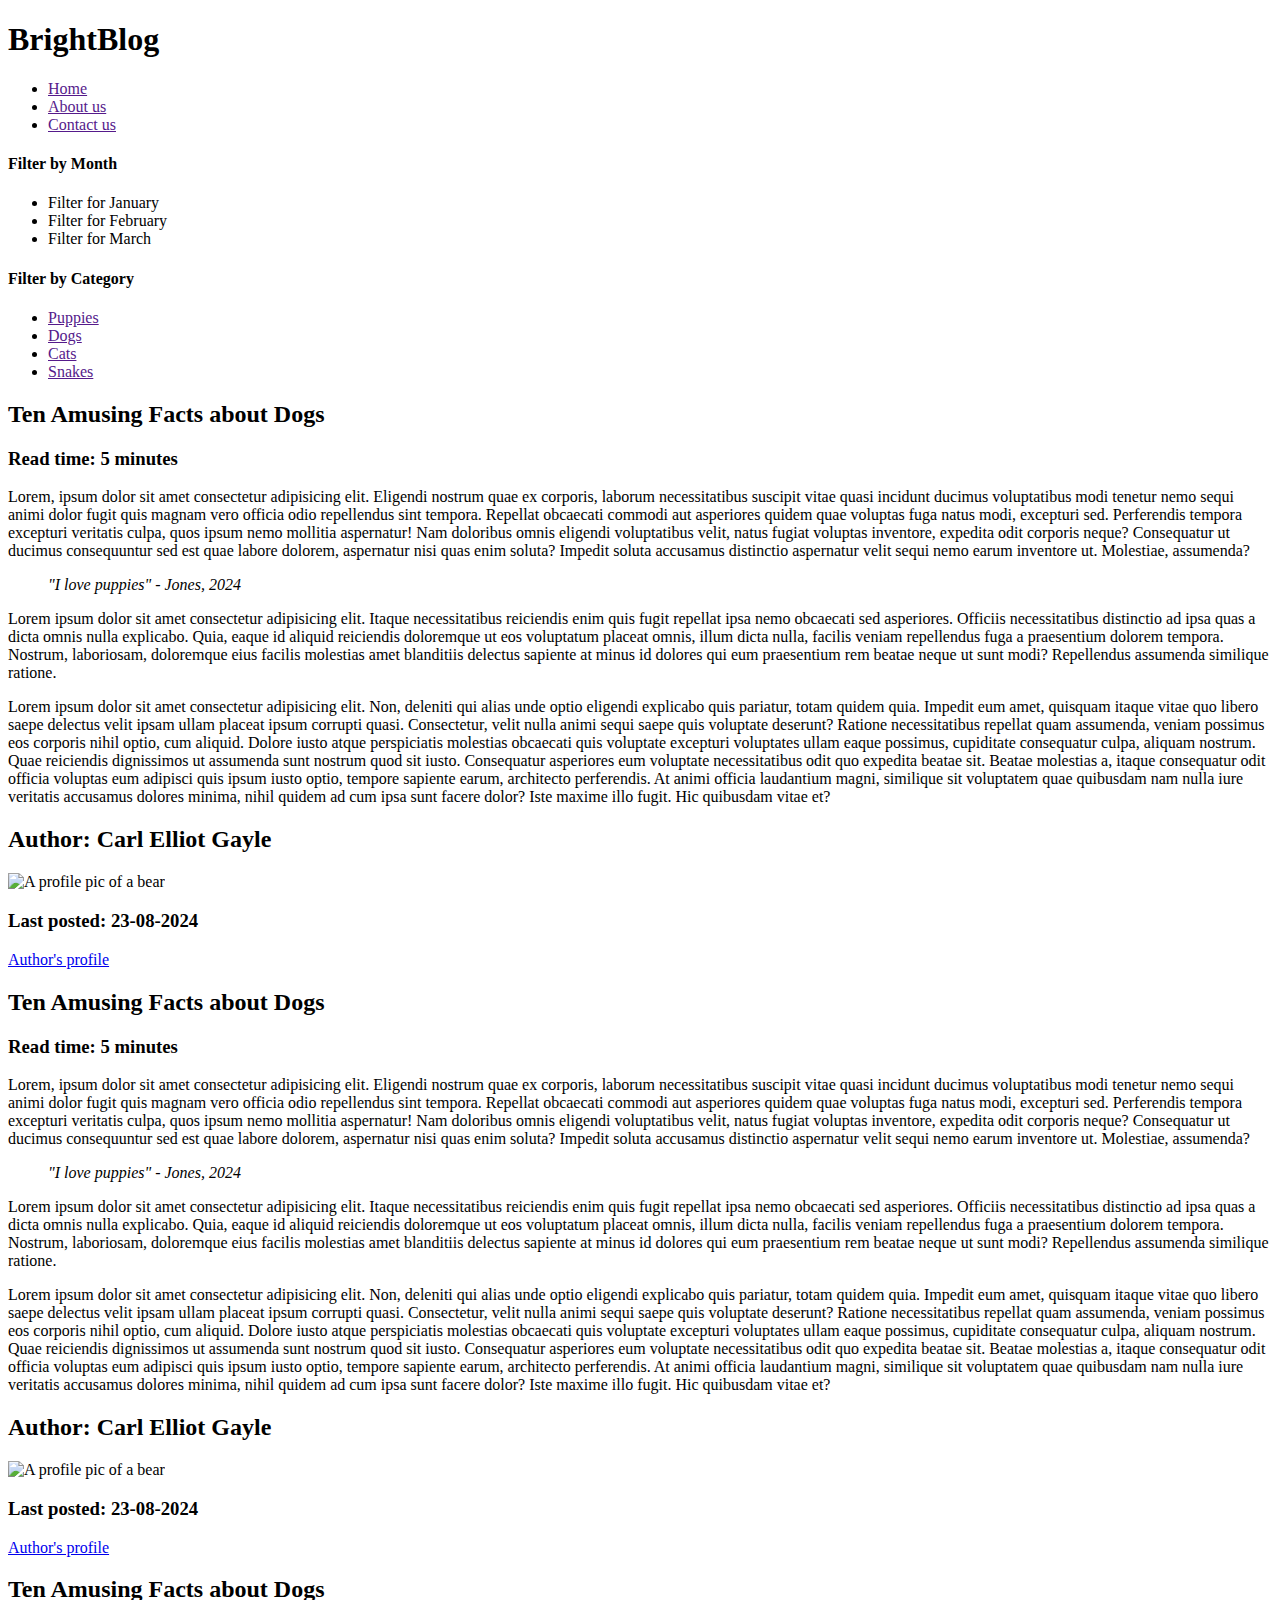
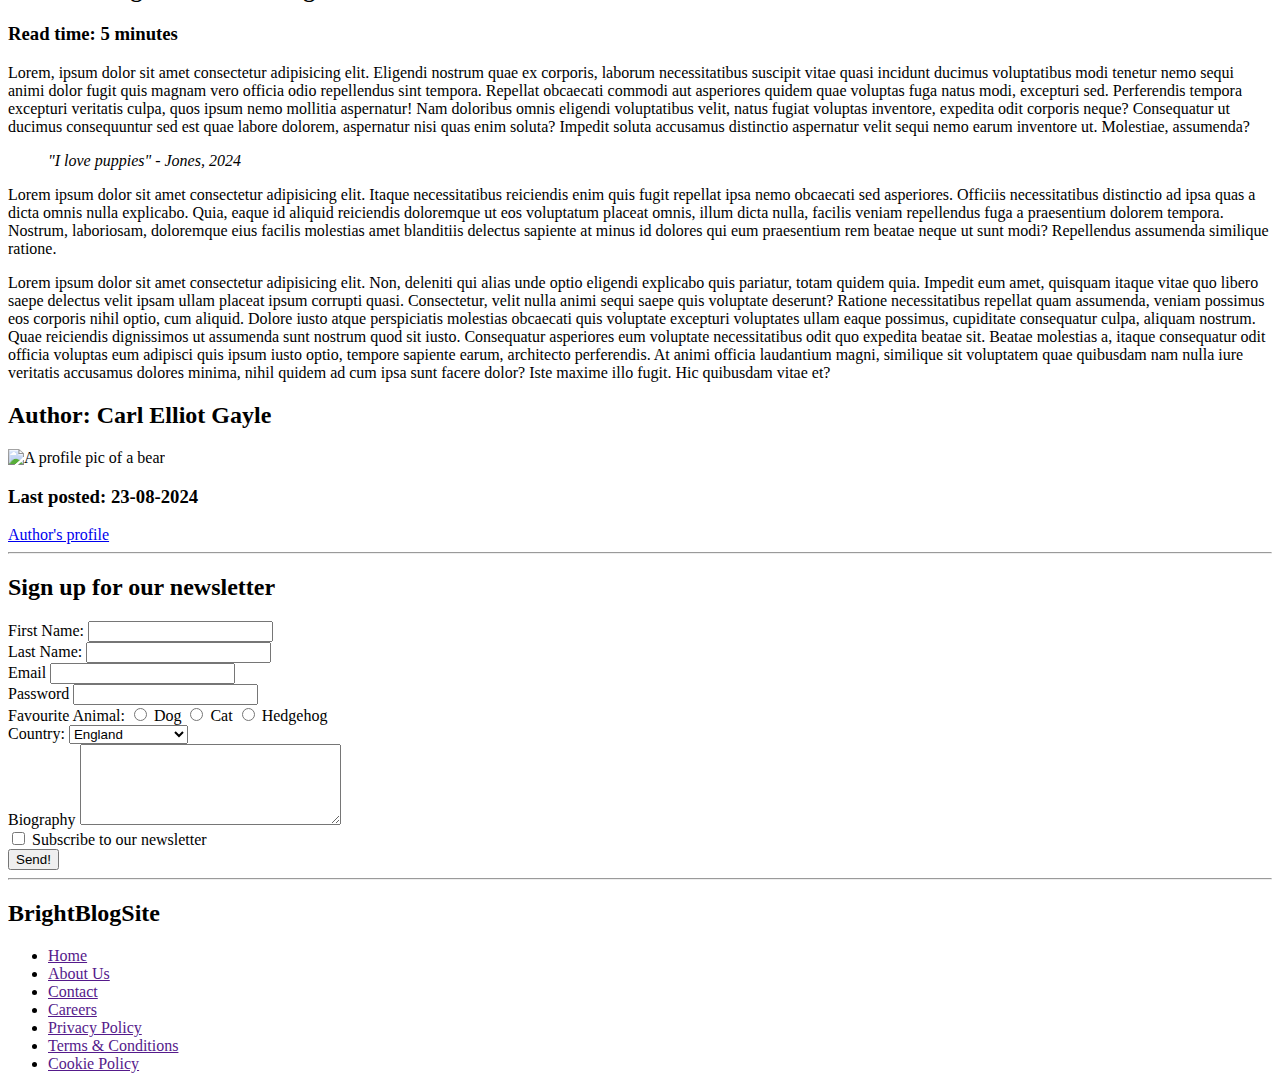
==== index.html @ be903dd3 "initial comment" ====
<!DOCTYPE html>
<html lang="en">
<head>
    <link rel="stylesheet" href="style.css">
    <script src="app.js"></script>
    <link href="https://fonts.googleapis.com/css2?family=Fredoka+One&display=swap" rel="stylesheet">
    <meta charset="UTF-8">
    <meta name="viewport" content="width=device-width, initial-scale=1.0">
    <title>BrightBlogSite</title>
</head>
<body>
    <header>
        <!-- content of the header goes here -->
         <h1 id="logo">BrightBlog</h1>
         <nav>
            <ul id="nav-ul">
                <li>
                    <a href=""class="navbutton">Home</a>
                </li>
                <li>
                    <a href=""class="navbutton">About us</a>
                </li>
                <li>
                    <a href=""class="navbutton">Contact us</a>
                </li>
            </ul>
         </nav>
    </header>
    <main>
        <div id="main-content">
            <aside>
                <section>
                    <h4>Filter by Month</h4>
                    <nav>
                        <ul>
                            <li><a href=""></a>Filter for January</li>
                            <li><a href=""></a>Filter for February</li>
                            <li><a href=""></a>Filter for March</li>
                        </ul>
                    </nav>
                </section>
                <section>
                    <h4>Filter by Category</h4>
                    <nav>
                        <ul>
                            <li><a href="">Puppies</a></li>
                            <li><a href="">Dogs</a></li>
                            <li><a href="">Cats</a></li>
                            <li><a href="">Snakes</a></li>
                        </ul>
                    </nav>
                </section>
            </aside>
            <div>
                
                <article>
                            <header>
                               <!-- Article's header goes here -->
                                <h2>Ten Amusing Facts about Dogs</h2>
                                <h3>Read time: 5 minutes</h3>
                            </header>
                       <main>
                            <p>Lorem, ipsum dolor sit amet consectetur adipisicing elit. Eligendi nostrum quae ex corporis, laborum necessitatibus suscipit vitae quasi incidunt ducimus voluptatibus modi tenetur nemo sequi animi dolor fugit quis magnam vero officia odio repellendus sint tempora. Repellat obcaecati commodi aut asperiores quidem quae voluptas fuga natus modi, excepturi sed. Perferendis tempora excepturi veritatis culpa, quos ipsum nemo mollitia aspernatur! Nam doloribus omnis eligendi voluptatibus velit, natus fugiat voluptas inventore, expedita odit corporis neque? Consequatur ut ducimus consequuntur sed est quae labore dolorem, aspernatur nisi quas enim soluta? Impedit soluta accusamus distinctio aspernatur velit sequi nemo earum inventore ut. Molestiae, assumenda? </p>
                        <blockquote>
                            <cite>"I love puppies" - Jones, 2024</cite>
                        </blockquote>
                    <p>Lorem ipsum dolor sit amet consectetur adipisicing elit. Itaque necessitatibus reiciendis enim quis fugit repellat ipsa nemo obcaecati sed asperiores. Officiis necessitatibus distinctio ad ipsa quas a dicta omnis nulla explicabo. Quia, eaque id aliquid reiciendis doloremque ut eos voluptatum placeat omnis, illum dicta nulla, facilis veniam repellendus fuga a praesentium dolorem tempora. Nostrum, laboriosam, doloremque eius facilis molestias amet blanditiis delectus sapiente at minus id dolores qui eum praesentium rem beatae neque ut sunt modi? Repellendus assumenda similique ratione.</p>  
                    <p>Lorem ipsum dolor sit amet consectetur adipisicing elit. Non, deleniti qui alias unde optio eligendi explicabo quis pariatur, totam quidem quia. Impedit eum amet, quisquam itaque vitae quo libero saepe delectus velit ipsam ullam placeat ipsum corrupti quasi. Consectetur, velit nulla animi sequi saepe quis voluptate deserunt? Ratione necessitatibus repellat quam assumenda, veniam possimus eos corporis nihil optio, cum aliquid. Dolore iusto atque perspiciatis molestias obcaecati quis voluptate excepturi voluptates ullam eaque possimus, cupiditate consequatur culpa, aliquam nostrum. Quae reiciendis dignissimos ut assumenda sunt nostrum quod sit iusto. Consequatur asperiores eum voluptate necessitatibus odit quo expedita beatae sit. Beatae molestias a, itaque consequatur odit officia voluptas eum adipisci quis ipsum iusto optio, tempore sapiente earum, architecto perferendis. At animi officia laudantium magni, similique sit voluptatem quae quibusdam nam nulla iure veritatis accusamus dolores minima, nihil quidem ad cum ipsa sunt facere dolor? Iste maxime illo fugit. Hic quibusdam vitae et?</p> 
                    </main>
                    <footer>
                        <h2>Author: Carl Elliot Gayle</h2>
                        <img src="https://placebear.com/100/100" alt="A profile pic of a bear">
                        <h3>Last posted: 23-08-2024</h3>
                        <a href="https://x.com/raskarl889" target="_blank">Author's profile</a>
                    </footer>        
                </article>
                <article>
                    <header>
                       <!-- Article's header goes here -->
                        <h2>Ten Amusing Facts about Dogs</h2>
                        <h3>Read time: 5 minutes</h3>
                    </header>
                <main>
                    <p>Lorem, ipsum dolor sit amet consectetur adipisicing elit. Eligendi nostrum quae ex corporis, laborum necessitatibus suscipit vitae quasi incidunt ducimus voluptatibus modi tenetur nemo sequi animi dolor fugit quis magnam vero officia odio repellendus sint tempora. Repellat obcaecati commodi aut asperiores quidem quae voluptas fuga natus modi, excepturi sed. Perferendis tempora excepturi veritatis culpa, quos ipsum nemo mollitia aspernatur! Nam doloribus omnis eligendi voluptatibus velit, natus fugiat voluptas inventore, expedita odit corporis neque? Consequatur ut ducimus consequuntur sed est quae labore dolorem, aspernatur nisi quas enim soluta? Impedit soluta accusamus distinctio aspernatur velit sequi nemo earum inventore ut. Molestiae, assumenda? </p>
                <blockquote>
                    <cite>"I love puppies" - Jones, 2024</cite>
                </blockquote>
                <p>Lorem ipsum dolor sit amet consectetur adipisicing elit. Itaque necessitatibus reiciendis enim quis fugit repellat ipsa nemo obcaecati sed asperiores. Officiis necessitatibus distinctio ad ipsa quas a dicta omnis nulla explicabo. Quia, eaque id aliquid reiciendis doloremque ut eos voluptatum placeat omnis, illum dicta nulla, facilis veniam repellendus fuga a praesentium dolorem tempora. Nostrum, laboriosam, doloremque eius facilis molestias amet blanditiis delectus sapiente at minus id dolores qui eum praesentium rem beatae neque ut sunt modi? Repellendus assumenda similique ratione.</p>  
                <p>Lorem ipsum dolor sit amet consectetur adipisicing elit. Non, deleniti qui alias unde optio eligendi explicabo quis pariatur, totam quidem quia. Impedit eum amet, quisquam itaque vitae quo libero saepe delectus velit ipsam ullam placeat ipsum corrupti quasi. Consectetur, velit nulla animi sequi saepe quis voluptate deserunt? Ratione necessitatibus repellat quam assumenda, veniam possimus eos corporis nihil optio, cum aliquid. Dolore iusto atque perspiciatis molestias obcaecati quis voluptate excepturi voluptates ullam eaque possimus, cupiditate consequatur culpa, aliquam nostrum. Quae reiciendis dignissimos ut assumenda sunt nostrum quod sit iusto. Consequatur asperiores eum voluptate necessitatibus odit quo expedita beatae sit. Beatae molestias a, itaque consequatur odit officia voluptas eum adipisci quis ipsum iusto optio, tempore sapiente earum, architecto perferendis. At animi officia laudantium magni, similique sit voluptatem quae quibusdam nam nulla iure veritatis accusamus dolores minima, nihil quidem ad cum ipsa sunt facere dolor? Iste maxime illo fugit. Hic quibusdam vitae et?</p> 
                </main>
                <footer>
                <h2>Author: Carl Elliot Gayle</h2>
                <img src="https://placebear.com/100/100" alt="A profile pic of a bear">
                <h3>Last posted: 23-08-2024</h3>
                <a href="https://x.com/raskarl889" target="_blank">Author's profile</a>
                </footer>        
                </article>
                <article>
                    <header>
                       <!-- Article's header goes here -->
                        <h2>Ten Amusing Facts about Dogs</h2>
                        <h3>Read time: 5 minutes</h3>
                    </header>
                <main>
                    <p>Lorem, ipsum dolor sit amet consectetur adipisicing elit. Eligendi nostrum quae ex corporis, laborum necessitatibus suscipit vitae quasi incidunt ducimus voluptatibus modi tenetur nemo sequi animi dolor fugit quis magnam vero officia odio repellendus sint tempora. Repellat obcaecati commodi aut asperiores quidem quae voluptas fuga natus modi, excepturi sed. Perferendis tempora excepturi veritatis culpa, quos ipsum nemo mollitia aspernatur! Nam doloribus omnis eligendi voluptatibus velit, natus fugiat voluptas inventore, expedita odit corporis neque? Consequatur ut ducimus consequuntur sed est quae labore dolorem, aspernatur nisi quas enim soluta? Impedit soluta accusamus distinctio aspernatur velit sequi nemo earum inventore ut. Molestiae, assumenda? </p>
                <blockquote>
                    <cite>"I love puppies" - Jones, 2024</cite>
                </blockquote>
                <p>Lorem ipsum dolor sit amet consectetur adipisicing elit. Itaque necessitatibus reiciendis enim quis fugit repellat ipsa nemo obcaecati sed asperiores. Officiis necessitatibus distinctio ad ipsa quas a dicta omnis nulla explicabo. Quia, eaque id aliquid reiciendis doloremque ut eos voluptatum placeat omnis, illum dicta nulla, facilis veniam repellendus fuga a praesentium dolorem tempora. Nostrum, laboriosam, doloremque eius facilis molestias amet blanditiis delectus sapiente at minus id dolores qui eum praesentium rem beatae neque ut sunt modi? Repellendus assumenda similique ratione.</p>  
                <p>Lorem ipsum dolor sit amet consectetur adipisicing elit. Non, deleniti qui alias unde optio eligendi explicabo quis pariatur, totam quidem quia. Impedit eum amet, quisquam itaque vitae quo libero saepe delectus velit ipsam ullam placeat ipsum corrupti quasi. Consectetur, velit nulla animi sequi saepe quis voluptate deserunt? Ratione necessitatibus repellat quam assumenda, veniam possimus eos corporis nihil optio, cum aliquid. Dolore iusto atque perspiciatis molestias obcaecati quis voluptate excepturi voluptates ullam eaque possimus, cupiditate consequatur culpa, aliquam nostrum. Quae reiciendis dignissimos ut assumenda sunt nostrum quod sit iusto. Consequatur asperiores eum voluptate necessitatibus odit quo expedita beatae sit. Beatae molestias a, itaque consequatur odit officia voluptas eum adipisci quis ipsum iusto optio, tempore sapiente earum, architecto perferendis. At animi officia laudantium magni, similique sit voluptatem quae quibusdam nam nulla iure veritatis accusamus dolores minima, nihil quidem ad cum ipsa sunt facere dolor? Iste maxime illo fugit. Hic quibusdam vitae et?</p> 
                </main>
                <footer>
                <h2>Author: Carl Elliot Gayle</h2>
                <img src="https://placebear.com/100/100" alt="A profile pic of a bear">
                <h3>Last posted: 23-08-2024</h3>
                <a href="https://x.com/raskarl889" target="_blank">Author's profile</a>
                </footer>        
                </article> 
                
                    </div>
                    

        </div>
        
        <!-- main content of the website -->
    <hr>     
    <h2>Sign up for our newsletter</h2>
    <form action="" method="">
        <label for="first_name">First Name:</label>
        <input type="text" id="first_name" name="first_name" required>
        <br>

        <label for="last_name">Last Name:</label>
        <input type="text" id="last_name" name="last_name" required>
        <br>

        <label for="email">Email</label>
        <input type="email" name="email" id="email">
        <br>

        <label for="password">Password</label>
        <input type="password" name="password" id="password">
        <br>
    

        <label for="favourite_animal">Favourite Animal:</label>
        <input type="radio" name="favourite_animal" id="dog" value="dog">
        <label for="dog">Dog</label>
        <input type="radio" name="favourite_animal" id="cat" value="cat">
        <label for="cat">Cat</label>
        <input type="radio" name="favourite_animal" id="hedgehog" value="hedgehog">
        <label for="hedgehog">Hedgehog</label>
        <br>

        <label for="country">Country:</label>
        <select name="country" id="country">
            <option value="england">England</option>
            <option value="scotland">Scotland</option>
            <option value="northern_ireland">Northern Ireland</option>
            <option value="wales">Wales</option>
        </select>
        <br>

        <label for="bio">Biography</label>
        <textarea name="bio" id="bio" cols="30" rows="5"></textarea>
        <br>

        <input type="checkbox" name="subscribe" id="subscribe">
        <label for="subscribe">Subscribe to our newsletter</label>
        <br>

        <input type="submit" value="Send!">

    </form>
    <hr>
    </main>

    <footer>
        <h2>BrightBlogSite</h2>
        <section>
            <nav>
                <ul id="footer-ul">
                    <div>
                        <li><a href="">Home</a></li>
                        <li><a href="">About Us</a></li>
                        <li><a href="">Contact</a></li>
                        <li><a href="">Careers</a></li>
                    </div>
                    <div>
                        <li><a href="">Privacy Policy</a></li>
                        <li><a href="">Terms & Conditions</a></li>
                        <li><a href="">Cookie Policy</a></li>
                    </div>
                </ul>
            </nav>
        </section>
    </footer>
</body>
</html>
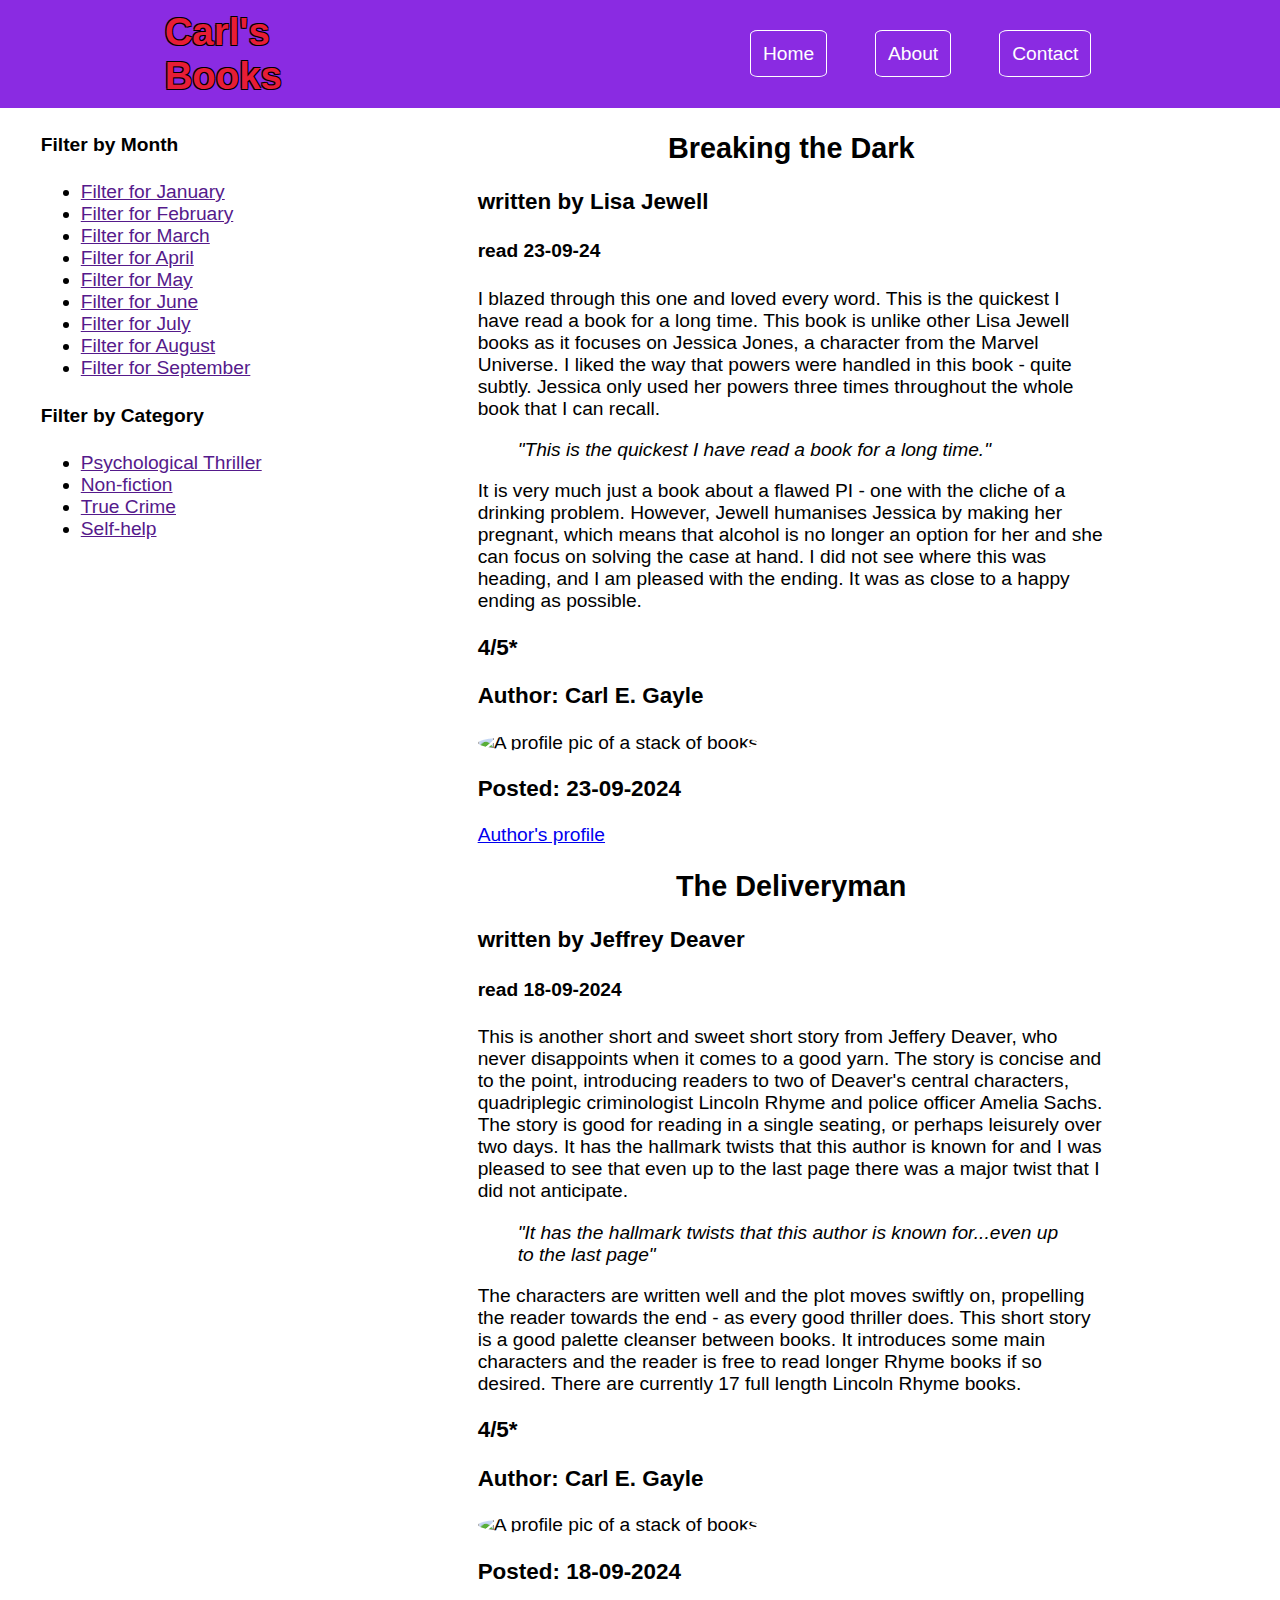
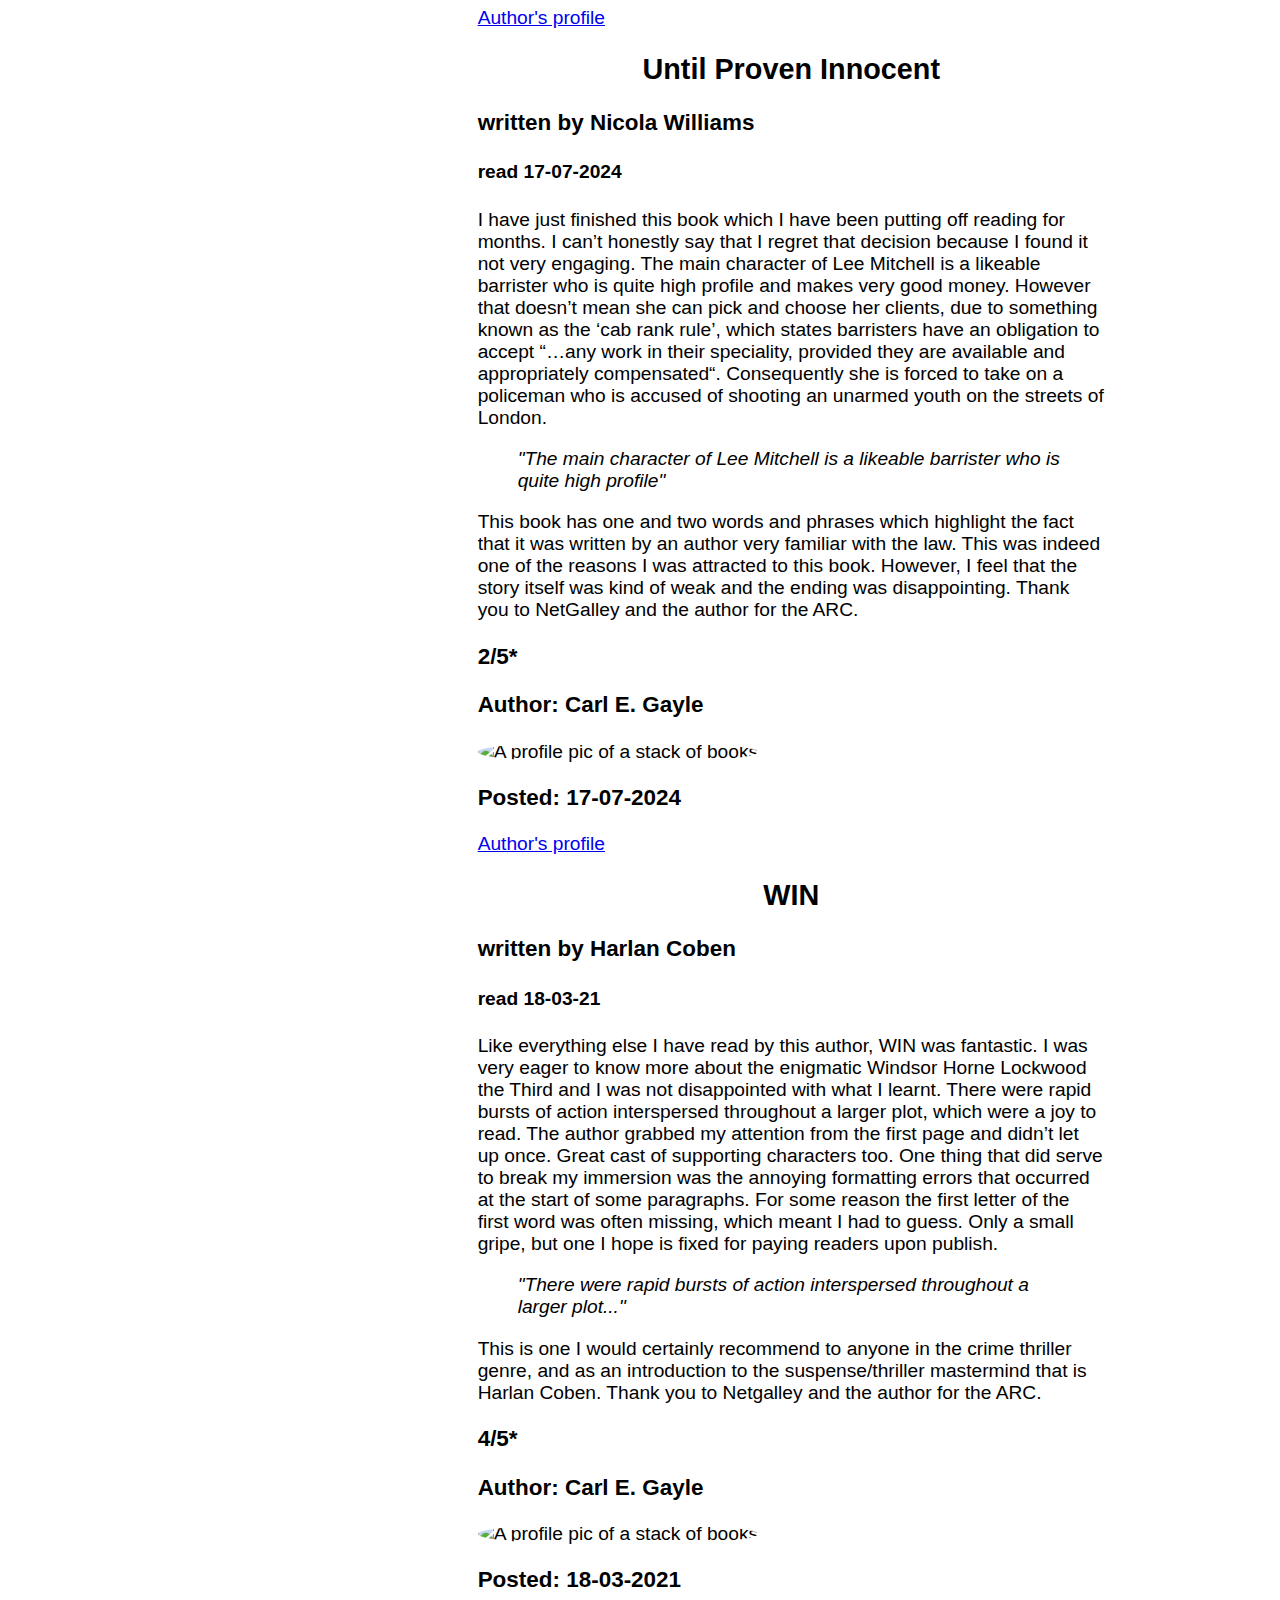
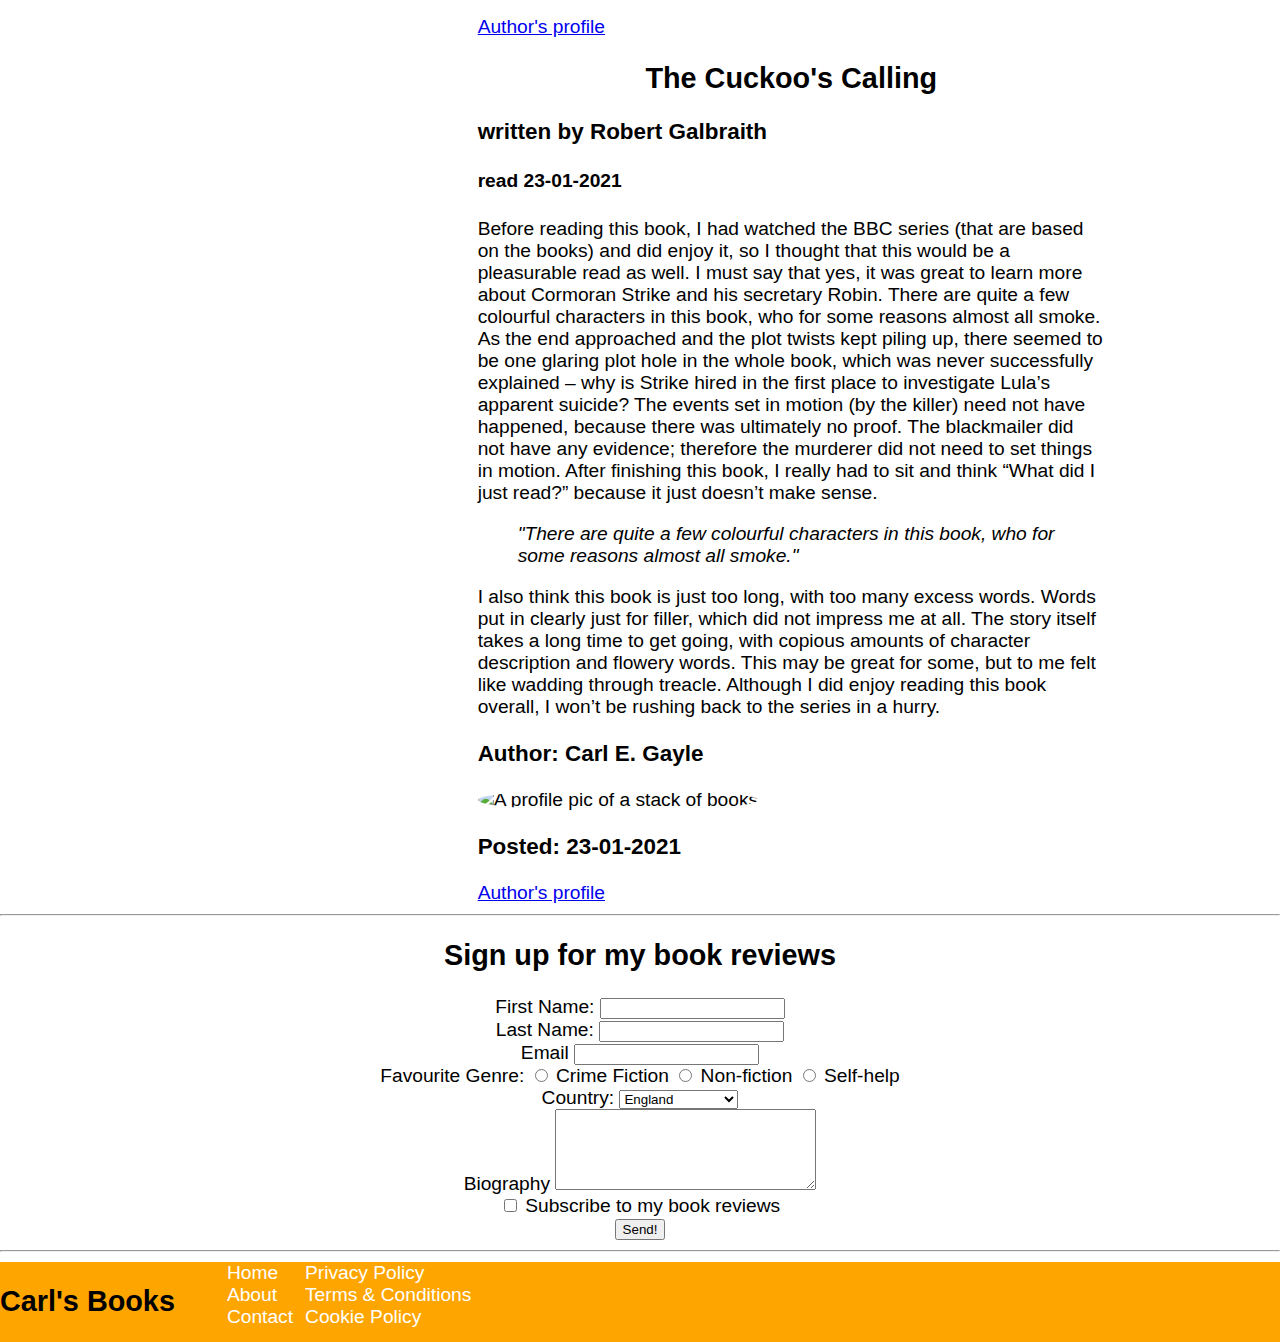
==== commit 526923e4: "live commit" ====
--- a/index.html
+++ b/index.html
@@ -6,22 +6,22 @@
     <link href="https://fonts.googleapis.com/css2?family=Fredoka+One&display=swap" rel="stylesheet">
     <meta charset="UTF-8">
     <meta name="viewport" content="width=device-width, initial-scale=1.0">
-    <title>BrightBlogSite</title>
+    <title>Carl's Book Reviews</title>
 </head>
 <body>
     <header>
         <!-- content of the header goes here -->
-         <h1 id="logo">BrightBlog</h1>
+         <h1 id="logo">Carl's Books</h1>
          <nav>
             <ul id="nav-ul">
                 <li>
                     <a href=""class="navbutton">Home</a>
                 </li>
                 <li>
-                    <a href=""class="navbutton">About us</a>
+                    <a href=""class="navbutton">About</a>
                 </li>
                 <li>
-                    <a href=""class="navbutton">Contact us</a>
+                    <a href=""class="navbutton">Contact</a>
                 </li>
             </ul>
          </nav>
@@ -33,9 +33,15 @@
                     <h4>Filter by Month</h4>
                     <nav>
                         <ul>
-                            <li><a href=""></a>Filter for January</li>
-                            <li><a href=""></a>Filter for February</li>
-                            <li><a href=""></a>Filter for March</li>
+                            <li><a href="">Filter for January</a></li>
+                            <li><a href="">Filter for February</a></li>
+                            <li><a href="">Filter for March</a></li>
+                            <li><a href="">Filter for April</a></li>
+                            <li><a href="">Filter for May</a></li>
+                            <li><a href="">Filter for June</a></li>
+                            <li><a href="">Filter for July</a></li>
+                            <li><a href="">Filter for August</a></li>
+                            <li><a href="">Filter for September</a></li>
                         </ul>
                     </nav>
                 </section>
@@ -43,10 +49,10 @@
                     <h4>Filter by Category</h4>
                     <nav>
                         <ul>
-                            <li><a href="">Puppies</a></li>
-                            <li><a href="">Dogs</a></li>
-                            <li><a href="">Cats</a></li>
-                            <li><a href="">Snakes</a></li>
+                            <li><a href="">Psychological Thriller</a></li>
+                            <li><a href="">Non-fiction</a></li>
+                            <li><a href="">True Crime</a></li>
+                            <li><a href="">Self-help</a></li>
                         </ul>
                     </nav>
                 </section>
@@ -56,66 +62,120 @@
                 <article>
                             <header>
                                <!-- Article's header goes here -->
-                                <h2>Ten Amusing Facts about Dogs</h2>
-                                <h3>Read time: 5 minutes</h3>
+                                <h2>Breaking the Dark</h2>
+                                <h3>written by Lisa Jewell</h3>
+                                <h4>read 23-09-24</h4>
                             </header>
                        <main>
-                            <p>Lorem, ipsum dolor sit amet consectetur adipisicing elit. Eligendi nostrum quae ex corporis, laborum necessitatibus suscipit vitae quasi incidunt ducimus voluptatibus modi tenetur nemo sequi animi dolor fugit quis magnam vero officia odio repellendus sint tempora. Repellat obcaecati commodi aut asperiores quidem quae voluptas fuga natus modi, excepturi sed. Perferendis tempora excepturi veritatis culpa, quos ipsum nemo mollitia aspernatur! Nam doloribus omnis eligendi voluptatibus velit, natus fugiat voluptas inventore, expedita odit corporis neque? Consequatur ut ducimus consequuntur sed est quae labore dolorem, aspernatur nisi quas enim soluta? Impedit soluta accusamus distinctio aspernatur velit sequi nemo earum inventore ut. Molestiae, assumenda? </p>
+                            <p>I blazed through this one and loved every word. This is the quickest I have read a book for a long time.
+                                This book is unlike other Lisa Jewell books as it focuses on Jessica Jones, a character from the Marvel Universe. I liked the way that powers were handled in this book - quite subtly. Jessica only used her powers three times throughout the whole book that I can recall. </p>
                         <blockquote>
-                            <cite>"I love puppies" - Jones, 2024</cite>
+                            <cite>"This is the quickest I have read a book for a long time."</cite>
                         </blockquote>
-                    <p>Lorem ipsum dolor sit amet consectetur adipisicing elit. Itaque necessitatibus reiciendis enim quis fugit repellat ipsa nemo obcaecati sed asperiores. Officiis necessitatibus distinctio ad ipsa quas a dicta omnis nulla explicabo. Quia, eaque id aliquid reiciendis doloremque ut eos voluptatum placeat omnis, illum dicta nulla, facilis veniam repellendus fuga a praesentium dolorem tempora. Nostrum, laboriosam, doloremque eius facilis molestias amet blanditiis delectus sapiente at minus id dolores qui eum praesentium rem beatae neque ut sunt modi? Repellendus assumenda similique ratione.</p>  
-                    <p>Lorem ipsum dolor sit amet consectetur adipisicing elit. Non, deleniti qui alias unde optio eligendi explicabo quis pariatur, totam quidem quia. Impedit eum amet, quisquam itaque vitae quo libero saepe delectus velit ipsam ullam placeat ipsum corrupti quasi. Consectetur, velit nulla animi sequi saepe quis voluptate deserunt? Ratione necessitatibus repellat quam assumenda, veniam possimus eos corporis nihil optio, cum aliquid. Dolore iusto atque perspiciatis molestias obcaecati quis voluptate excepturi voluptates ullam eaque possimus, cupiditate consequatur culpa, aliquam nostrum. Quae reiciendis dignissimos ut assumenda sunt nostrum quod sit iusto. Consequatur asperiores eum voluptate necessitatibus odit quo expedita beatae sit. Beatae molestias a, itaque consequatur odit officia voluptas eum adipisci quis ipsum iusto optio, tempore sapiente earum, architecto perferendis. At animi officia laudantium magni, similique sit voluptatem quae quibusdam nam nulla iure veritatis accusamus dolores minima, nihil quidem ad cum ipsa sunt facere dolor? Iste maxime illo fugit. Hic quibusdam vitae et?</p> 
+                    <p>It is very much just a book about a flawed PI - one with the cliche of a drinking problem. However, Jewell humanises Jessica by making her pregnant, which means that alcohol is no longer an option for her and she can focus on solving the case at hand.
+                        I did not see where this was heading, and I am pleased with the ending. It was as close to a happy ending as possible.</p>  
+                        <h3>4/5*</h3> 
                     </main>
                     <footer>
-                        <h2>Author: Carl Elliot Gayle</h2>
-                        <img src="https://placebear.com/100/100" alt="A profile pic of a bear">
-                        <h3>Last posted: 23-08-2024</h3>
+                        <h3>Author: Carl E. Gayle</h3>
+                        <img src="https://placehold.co/100x100" alt="A profile pic of a stack of books">
+                        <h3>Posted: 23-09-2024</h3>
                         <a href="https://x.com/raskarl889" target="_blank">Author's profile</a>
                     </footer>        
                 </article>
                 <article>
                     <header>
                        <!-- Article's header goes here -->
-                        <h2>Ten Amusing Facts about Dogs</h2>
-                        <h3>Read time: 5 minutes</h3>
+                        <h2>The Deliveryman</h2>
+                        <h3>written by Jeffrey Deaver</h3>
+                        <h4>read 18-09-2024</h4>
                     </header>
                 <main>
-                    <p>Lorem, ipsum dolor sit amet consectetur adipisicing elit. Eligendi nostrum quae ex corporis, laborum necessitatibus suscipit vitae quasi incidunt ducimus voluptatibus modi tenetur nemo sequi animi dolor fugit quis magnam vero officia odio repellendus sint tempora. Repellat obcaecati commodi aut asperiores quidem quae voluptas fuga natus modi, excepturi sed. Perferendis tempora excepturi veritatis culpa, quos ipsum nemo mollitia aspernatur! Nam doloribus omnis eligendi voluptatibus velit, natus fugiat voluptas inventore, expedita odit corporis neque? Consequatur ut ducimus consequuntur sed est quae labore dolorem, aspernatur nisi quas enim soluta? Impedit soluta accusamus distinctio aspernatur velit sequi nemo earum inventore ut. Molestiae, assumenda? </p>
+                    <p>This is another short and sweet short story from Jeffery Deaver, who never disappoints when it comes to a good yarn. The story is concise and to the point, introducing readers to two of Deaver's central characters, quadriplegic criminologist Lincoln Rhyme and police officer Amelia Sachs.
+                        The story is good for reading in a single seating, or perhaps leisurely over two days. It has the hallmark twists that this author is known for and I was pleased to see that even up to the last page there was a major twist that I did not anticipate. </p>
                 <blockquote>
-                    <cite>"I love puppies" - Jones, 2024</cite>
+                    <cite>"It has the hallmark twists that this author is known for...even up to the last page"</cite>
                 </blockquote>
-                <p>Lorem ipsum dolor sit amet consectetur adipisicing elit. Itaque necessitatibus reiciendis enim quis fugit repellat ipsa nemo obcaecati sed asperiores. Officiis necessitatibus distinctio ad ipsa quas a dicta omnis nulla explicabo. Quia, eaque id aliquid reiciendis doloremque ut eos voluptatum placeat omnis, illum dicta nulla, facilis veniam repellendus fuga a praesentium dolorem tempora. Nostrum, laboriosam, doloremque eius facilis molestias amet blanditiis delectus sapiente at minus id dolores qui eum praesentium rem beatae neque ut sunt modi? Repellendus assumenda similique ratione.</p>  
-                <p>Lorem ipsum dolor sit amet consectetur adipisicing elit. Non, deleniti qui alias unde optio eligendi explicabo quis pariatur, totam quidem quia. Impedit eum amet, quisquam itaque vitae quo libero saepe delectus velit ipsam ullam placeat ipsum corrupti quasi. Consectetur, velit nulla animi sequi saepe quis voluptate deserunt? Ratione necessitatibus repellat quam assumenda, veniam possimus eos corporis nihil optio, cum aliquid. Dolore iusto atque perspiciatis molestias obcaecati quis voluptate excepturi voluptates ullam eaque possimus, cupiditate consequatur culpa, aliquam nostrum. Quae reiciendis dignissimos ut assumenda sunt nostrum quod sit iusto. Consequatur asperiores eum voluptate necessitatibus odit quo expedita beatae sit. Beatae molestias a, itaque consequatur odit officia voluptas eum adipisci quis ipsum iusto optio, tempore sapiente earum, architecto perferendis. At animi officia laudantium magni, similique sit voluptatem quae quibusdam nam nulla iure veritatis accusamus dolores minima, nihil quidem ad cum ipsa sunt facere dolor? Iste maxime illo fugit. Hic quibusdam vitae et?</p> 
+                <p>The characters are written well and the plot moves swiftly on, propelling the reader towards the end - as every good thriller does. This short story is a good palette cleanser between books. It introduces some main characters and the reader is free to read longer Rhyme books if so desired. There are currently 17 full length Lincoln Rhyme books.</p>  
+                <h3>4/5*</h3> 
                 </main>
                 <footer>
-                <h2>Author: Carl Elliot Gayle</h2>
-                <img src="https://placebear.com/100/100" alt="A profile pic of a bear">
-                <h3>Last posted: 23-08-2024</h3>
+                <h3>Author: Carl E. Gayle</h3>
+                <img src="https://placehold.co/100x100" alt="A profile pic of a stack of books">
+                <h3>Posted: 18-09-2024</h3>
                 <a href="https://x.com/raskarl889" target="_blank">Author's profile</a>
                 </footer>        
                 </article>
                 <article>
                     <header>
                        <!-- Article's header goes here -->
-                        <h2>Ten Amusing Facts about Dogs</h2>
-                        <h3>Read time: 5 minutes</h3>
+                        <h2>Until Proven Innocent</h2>
+                        <h3>written by Nicola Williams</h3>
+                        <h4>read 17-07-2024</h4>
                     </header>
                 <main>
-                    <p>Lorem, ipsum dolor sit amet consectetur adipisicing elit. Eligendi nostrum quae ex corporis, laborum necessitatibus suscipit vitae quasi incidunt ducimus voluptatibus modi tenetur nemo sequi animi dolor fugit quis magnam vero officia odio repellendus sint tempora. Repellat obcaecati commodi aut asperiores quidem quae voluptas fuga natus modi, excepturi sed. Perferendis tempora excepturi veritatis culpa, quos ipsum nemo mollitia aspernatur! Nam doloribus omnis eligendi voluptatibus velit, natus fugiat voluptas inventore, expedita odit corporis neque? Consequatur ut ducimus consequuntur sed est quae labore dolorem, aspernatur nisi quas enim soluta? Impedit soluta accusamus distinctio aspernatur velit sequi nemo earum inventore ut. Molestiae, assumenda? </p>
+                    <p>I have just finished this book which I have been putting off reading for months. I can’t honestly say that I regret that decision because I found it not very engaging. The main character of Lee Mitchell is a likeable barrister who is quite high profile and makes very good money. However that doesn’t mean she can pick and choose her clients, due to something known as the ‘cab rank rule’, which states barristers have an obligation to accept “…any work in their speciality, provided they are available and appropriately compensated“. Consequently she is forced to take on a policeman who is accused of shooting an unarmed youth on the streets of London.</p>
                 <blockquote>
-                    <cite>"I love puppies" - Jones, 2024</cite>
+                    <cite>"The main character of Lee Mitchell is a likeable barrister who is quite high profile"</cite>
                 </blockquote>
-                <p>Lorem ipsum dolor sit amet consectetur adipisicing elit. Itaque necessitatibus reiciendis enim quis fugit repellat ipsa nemo obcaecati sed asperiores. Officiis necessitatibus distinctio ad ipsa quas a dicta omnis nulla explicabo. Quia, eaque id aliquid reiciendis doloremque ut eos voluptatum placeat omnis, illum dicta nulla, facilis veniam repellendus fuga a praesentium dolorem tempora. Nostrum, laboriosam, doloremque eius facilis molestias amet blanditiis delectus sapiente at minus id dolores qui eum praesentium rem beatae neque ut sunt modi? Repellendus assumenda similique ratione.</p>  
-                <p>Lorem ipsum dolor sit amet consectetur adipisicing elit. Non, deleniti qui alias unde optio eligendi explicabo quis pariatur, totam quidem quia. Impedit eum amet, quisquam itaque vitae quo libero saepe delectus velit ipsam ullam placeat ipsum corrupti quasi. Consectetur, velit nulla animi sequi saepe quis voluptate deserunt? Ratione necessitatibus repellat quam assumenda, veniam possimus eos corporis nihil optio, cum aliquid. Dolore iusto atque perspiciatis molestias obcaecati quis voluptate excepturi voluptates ullam eaque possimus, cupiditate consequatur culpa, aliquam nostrum. Quae reiciendis dignissimos ut assumenda sunt nostrum quod sit iusto. Consequatur asperiores eum voluptate necessitatibus odit quo expedita beatae sit. Beatae molestias a, itaque consequatur odit officia voluptas eum adipisci quis ipsum iusto optio, tempore sapiente earum, architecto perferendis. At animi officia laudantium magni, similique sit voluptatem quae quibusdam nam nulla iure veritatis accusamus dolores minima, nihil quidem ad cum ipsa sunt facere dolor? Iste maxime illo fugit. Hic quibusdam vitae et?</p> 
+                <p>This book has one and two words and phrases which highlight the fact that it was written by an author very familiar with the law. This was indeed one of the reasons I was attracted to this book. However, I feel that the story itself was kind of weak and the ending was disappointing.
+                    Thank you to NetGalley and the author for the ARC.</p>   
                 </main>
+                <h3>2/5*</h3>
                 <footer>
-                <h2>Author: Carl Elliot Gayle</h2>
-                <img src="https://placebear.com/100/100" alt="A profile pic of a bear">
-                <h3>Last posted: 23-08-2024</h3>
+                <h3>Author: Carl E. Gayle</h3>
+                <img src="https://placehold.co/100x100" alt="A profile pic of a stack of books">
+                <h3>Posted: 17-07-2024</h3>
                 <a href="https://x.com/raskarl889" target="_blank">Author's profile</a>
                 </footer>        
                 </article> 
+                <article>
+                    <header>
+                       <!-- Article's header goes here -->
+                        <h2>WIN</h2>
+                        <h3>written by Harlan Coben</h3>
+                        <h4>read 18-03-21</h4>
+                    </header>
+               <main>
+                    <p>Like everything else I have read by this author, WIN was fantastic. I was very eager to know more about the enigmatic Windsor Horne Lockwood the Third and I was not disappointed with what I learnt. There were rapid bursts of action interspersed throughout a larger plot, which were a joy to read. The author grabbed my attention from the first page and didn’t let up once. Great cast of supporting characters too. One thing that did serve to break my immersion was the annoying formatting errors that occurred at the start of some paragraphs. For some reason the first letter of the first word was often missing, which meant I had to guess. Only a small gripe, but one I hope is fixed for paying readers upon publish.</p>
+                <blockquote>
+                    <cite>"There were rapid bursts of action interspersed throughout a larger plot..."</cite>
+                </blockquote>
+            <p>This is one I would certainly recommend to anyone in the crime thriller genre, and as an introduction to the suspense/thriller mastermind that is Harlan Coben.
+            Thank you to Netgalley and the author for the ARC.</p>  
+                <h3>4/5*</h3> 
+            </main>
+            <footer>
+                <h3>Author: Carl E. Gayle</h3>
+                <img src="https://placehold.co/100x100" alt="A profile pic of a stack of books">
+                <h3>Posted: 18-03-2021</h3>
+                <a href="https://x.com/raskarl889" target="_blank">Author's profile</a>
+            </footer>        
+        </article>
+        <article>
+            <header>
+               <!-- Article's header goes here -->
+                <h2>The Cuckoo's Calling</h2>
+                <h3>written by Robert Galbraith</h3>
+                <h4>read 23-01-2021</h4>
+            </header>
+        <main>
+            <p>Before reading this book, I had watched the BBC series (that are based on the books) and did enjoy it, so I thought that this would be a pleasurable read as well. I must say that yes, it was great to learn more about Cormoran Strike and his secretary Robin. There are quite a few colourful characters in this book, who for some reasons almost all smoke.
+                As the end approached and the plot twists kept piling up, there seemed to be one glaring plot hole in the whole book, which was never successfully explained – why is Strike hired in the first place to investigate Lula’s apparent suicide? The events set in motion (by the killer) need not have happened, because there was ultimately no proof. The blackmailer did not have any evidence; therefore the murderer did not need to set things in motion. After finishing this book, I really had to sit and think “What did I just read?” because it just doesn’t make sense.</p>
+        <blockquote>
+            <cite>"There are quite a few colourful characters in this book, who for some reasons almost all smoke."</cite>
+        </blockquote>
+        <p>I also think this book is just too long, with too many excess words. Words put in clearly just for filler, which did not impress me at all. The story itself takes a long time to get going, with copious amounts of character description and flowery words. This may be great for some, but to me felt like wadding through treacle.
+            Although I did enjoy reading this book overall, I won’t be rushing back to the series in a hurry.</p>   
+        </main>
+        
+        <footer>
+        <h3>Author: Carl E. Gayle</h3>
+        <img src="https://placehold.co/100x100" alt="A profile pic of a stack of books">
+        <h3>Posted: 23-01-2021</h3>
+        <a href="https://x.com/raskarl889" target="_blank">Author's profile</a>
+        </footer>        
+        </article>
                 
                     </div>
                     
@@ -124,7 +184,7 @@
         
         <!-- main content of the website -->
     <hr>     
-    <h2>Sign up for our newsletter</h2>
+    <h2>Sign up for my book reviews</h2>
     <form action="" method="">
         <label for="first_name">First Name:</label>
         <input type="text" id="first_name" name="first_name" required>
@@ -138,18 +198,15 @@
         <input type="email" name="email" id="email">
         <br>
 
-        <label for="password">Password</label>
-        <input type="password" name="password" id="password">
-        <br>
     
 
-        <label for="favourite_animal">Favourite Animal:</label>
-        <input type="radio" name="favourite_animal" id="dog" value="dog">
-        <label for="dog">Dog</label>
-        <input type="radio" name="favourite_animal" id="cat" value="cat">
-        <label for="cat">Cat</label>
-        <input type="radio" name="favourite_animal" id="hedgehog" value="hedgehog">
-        <label for="hedgehog">Hedgehog</label>
+        <label for="favourite_genre">Favourite Genre:</label>
+        <input type="radio" name="favourite_genre" id="crime fiction" value="crime fiction">
+        <label for="crime fiction">Crime Fiction</label>
+        <input type="radio" name="favourite_genre" id="non-ficiton" value="non-fiction">
+        <label for="non-ficiton">Non-fiction</label>
+        <input type="radio" name="favourite_genre" id="self-help" value="self-help">
+        <label for="hedgehog">Self-help</label>
         <br>
 
         <label for="country">Country:</label>
@@ -166,7 +223,7 @@
         <br>
 
         <input type="checkbox" name="subscribe" id="subscribe">
-        <label for="subscribe">Subscribe to our newsletter</label>
+        <label for="subscribe">Subscribe to my book reviews</label>
         <br>
 
         <input type="submit" value="Send!">
@@ -176,15 +233,15 @@
     </main>
 
     <footer>
-        <h2>BrightBlogSite</h2>
+        <h2>Carl's Books</h2>
         <section>
             <nav>
                 <ul id="footer-ul">
                     <div>
                         <li><a href="">Home</a></li>
-                        <li><a href="">About Us</a></li>
+                        <li><a href="">About</a></li>
                         <li><a href="">Contact</a></li>
-                        <li><a href="">Careers</a></li>
+
                     </div>
                     <div>
                         <li><a href="">Privacy Policy</a></li>
--- a/style.css
+++ b/style.css
@@ -0,0 +1,96 @@
+body {
+    font-family:'Lucida Sans', 'Lucida Sans Regular', 'Lucida Grande', 'Lucida Sans Unicode', Geneva, Verdana, sans-serif;
+    margin: 0px;
+    font-size: 1.5vw;
+}
+
+#logo {
+    margin: 0px;
+    font-family: "Lucida Grande", sans-serif;
+    width: 15%;
+    text-shadow: 
+    1px 1px 0px black,
+    -1px 1px 0px black,
+    1px -1px 0px black,
+    -1px -1px 0px black;
+
+}
+
+ul {
+    margin: 0px;
+}
+body > header {
+    background-color: blueviolet;
+    color: #E71D36;
+    display: flex;
+    height: 12vh;
+    align-items: center;
+    justify-content: space-around;
+}
+
+#nav-ul {
+    display: flex;
+}
+
+#nav-ul > li {
+    padding: 8px;
+    margin: 16px;
+}
+
+body > header > nav > ul {
+    list-style: none;
+    text-decoration: none;
+}
+
+.navbutton {
+    color: white;
+    text-decoration: none;
+    padding: 12px;
+    border: 1px solid white;
+    border-radius: 10%;
+}
+
+body > main article {
+    width: 70%;
+    margin: auto;
+}
+
+#main-content {
+    display: flex;
+    justify-content: space-around;
+}
+
+#main-content > div {
+    width: 70%;
+}
+
+form {
+    text-align: center;
+}
+
+
+h2 {
+    text-align: center;
+}
+body > footer {
+    background-color: orange;
+    display: flex;
+}
+
+img {
+    border-radius: 50%;
+}
+
+#footer-ul {
+    display: flex;
+    list-style: none;
+}
+
+#footer-ul > div > li {
+    margin-left: 12px;
+}
+
+#footer-ul > div > li > a {
+    text-decoration: none;
+    color: white;
+}